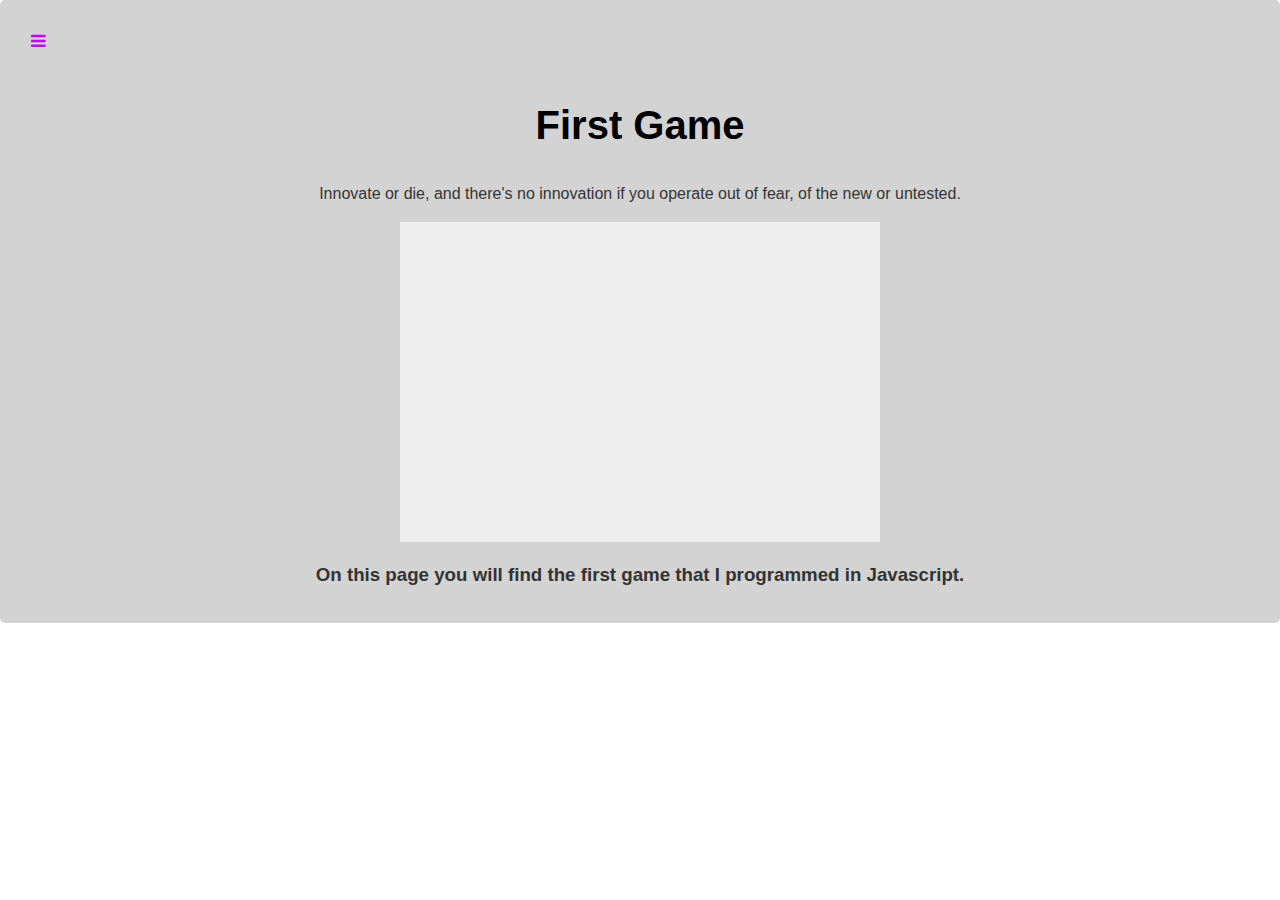
==== game.html @ 53510053 "Prepaed everything for inital game" ====
<!DOCTYPE html>
<html lang="en">
<head>
    <meta charset="UTF-8">
    <meta name="viewport" content="width=device-width, initial-scale=1.0">
    <link rel="stylesheet" type="text/css" href="styles/style.css">
    <link rel="stylesheet" href="https://cdnjs.cloudflare.com/ajax/libs/font-awesome/4.7.0/css/font-awesome.min.css">
    <title>My First Game</title>
</head>
<body>
    <main id="main">
        <div class="topnav">
            <div id="myLinks">
                <a href="index.html">Home</a>
                <a href="projects.html">Projects</a>
                <a href="contact.html">Contact</a>
            </div>
            <a href="javascript:void(0);" class="icon" onclick="myFunction()">
              <i class="fa fa-bars"></i>
            </a>
        </div>

        <header>
          <h1 id="title">First Game</h1>
            <p>Innovate or die, and there's no innovation if you operate out of fear, of the new or untested.</p>

            <canvas id = "myCanvas" width = "480" height="320"></canvas>
        
        <footer>
          <h3>On this page you will find the first game that I programmed in Javascript.</h3>
        </footer>

        <script src="scripts/main.js"></script>

        <script>
            function myFunction() {
              var x = document.getElementById("myLinks");
              if (x.style.display === "block") {
                x.style.display = "none";
              } else {
                x.style.display = "block";
              }
            }
        </script>
      </main> 
</body>
</html>
---- styles/style.css ----
html {
    /* Setting a base font size of 10px give us easier rem calculations
       Info: 1rem === 10px, 1.5rem === 15px, 2rem === 20px and so forth
     */
    font-size: 10px;
  }
  
body {
/* Native font stack https://getbootstrap.com/docs/4.2/content/reboot/#native-font-stack */
font-family: -apple-system, BlinkMacSystemFont, 'Segoe UI', 'Roboto',
    'Helvetica Neue', Arial, sans-serif;
font-size: 1.6rem;
line-height: 1.5;
text-align: center;
color: #333;
margin: 0;
}

#main {
/*margin: 30px 8px;*/
padding: 15px;
border-radius: 5px;
background: #D3D3D3;
}

@media (max-width: 460px) {
#main {
    margin: 0;
    background: white;
}
}

#title {
font-size: 4rem;
color: black;
}

ul {
max-width: 550px;
margin: 0 auto 50px auto;
text-align: left;
line-height: 1.6;
}

li {
margin: 16px 0;
}

.mobile-container {
  max-width: 480px;
  margin: auto;
  background-color: #555;
  height: 500px;
  color: white;
  border-radius: 10px;
}

.topnav {
  overflow: hidden;
  position: right;
}

.topnav #myLinks {
  display: none;
}

.topnav a {
  float: left;
  color: rgb(191, 9, 236);
  padding: 14px 16px;
  text-decoration: none;
  font-size: 17px;
}

.topnav a.icon {
  float: left;
}

.topnav a:hover {
  background-color: #ddd;
  color: black;
}

.active {
  background-color: #4CAF50;
  color: white;
}

canvas {
  background: #eee;
  display: block;
  margin: 0 auto;
}
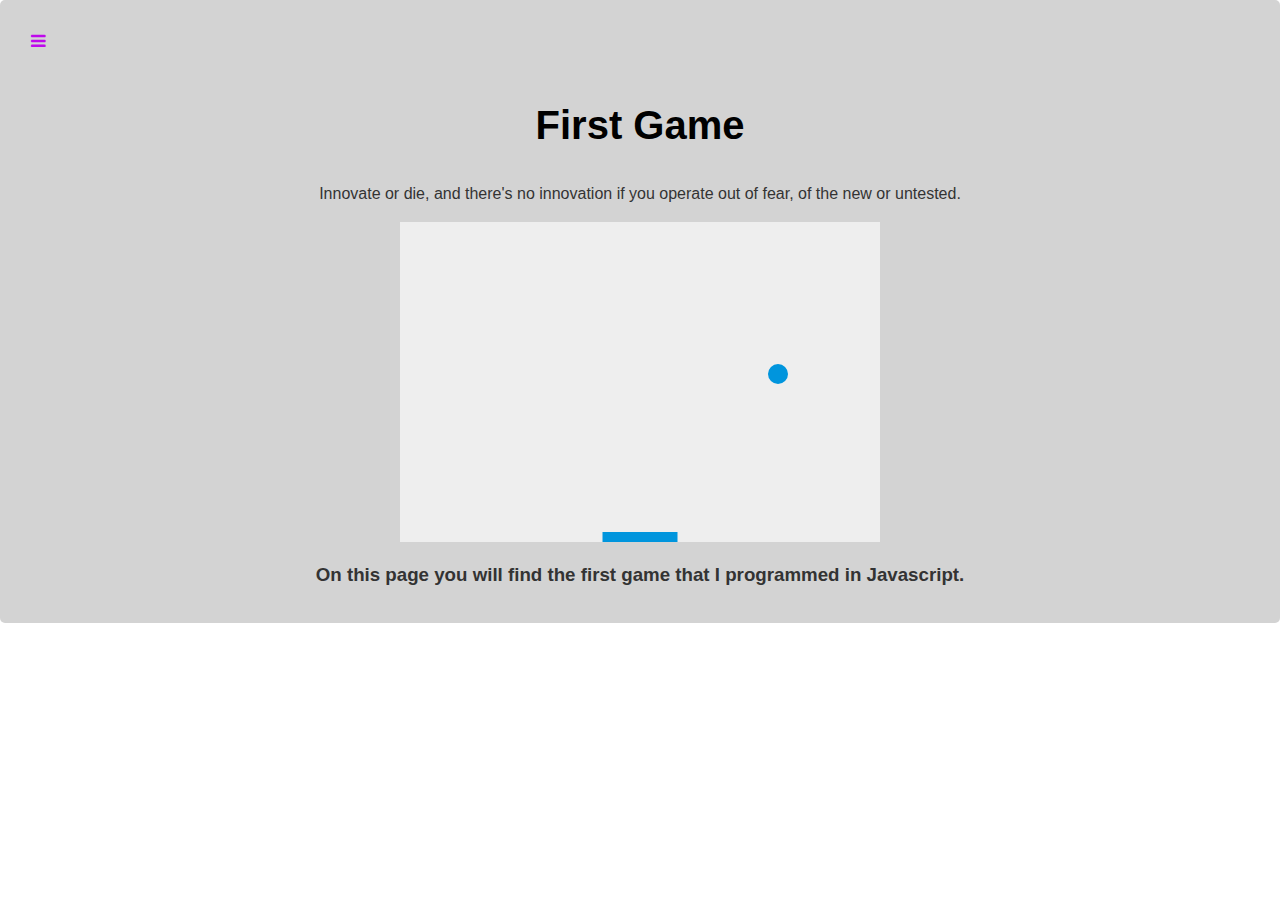
==== commit b43361b2: "Made first steps in game." ====
--- a/game.html
+++ b/game.html
@@ -23,8 +23,12 @@
         <header>
           <h1 id="title">First Game</h1>
             <p>Innovate or die, and there's no innovation if you operate out of fear, of the new or untested.</p>
-
+        </header>
+        
+        <div class = "game">
             <canvas id = "myCanvas" width = "480" height="320"></canvas>
+        </div>
+        
         
         <footer>
           <h3>On this page you will find the first game that I programmed in Javascript.</h3>
